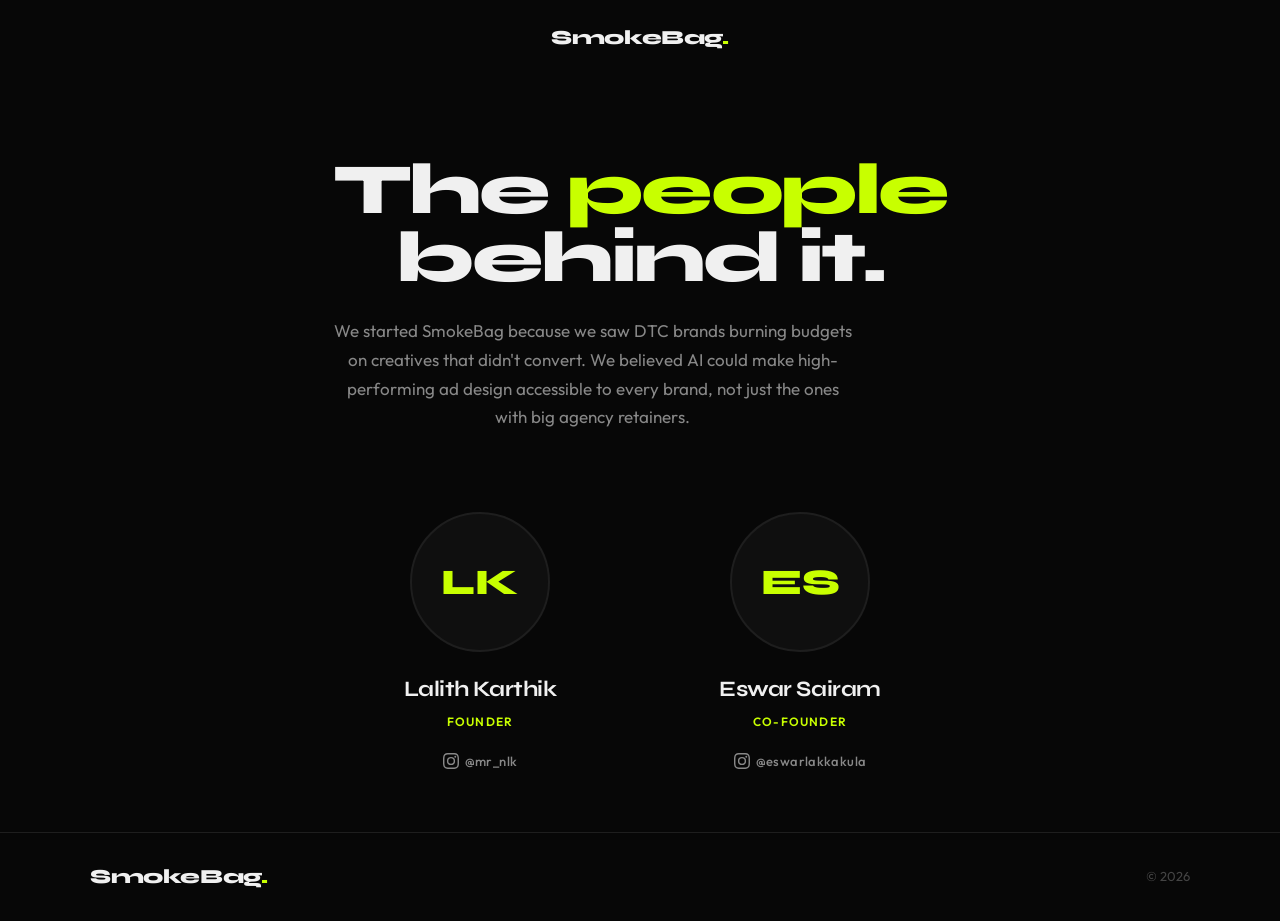
==== founders.html @ 33e17d03 "Add standalone founders page with founder and co-founder profiles Co-Authored-By: Claude Opus 4.6 (1" ====
<!DOCTYPE html>
<html lang="en" style="color-scheme: dark">
<head>
  <meta charset="UTF-8">
  <meta name="viewport" content="width=device-width, initial-scale=1.0">
  <meta name="theme-color" content="#070707">
  <title>SmokeBag - Founders</title>
  <link rel="icon" type="image/png" href="favicon.png">
  <link rel="apple-touch-icon" href="favicon.png">
  <link rel="preconnect" href="https://fonts.googleapis.com">
  <link rel="preconnect" href="https://fonts.gstatic.com" crossorigin>
  <link href="https://fonts.googleapis.com/css2?family=Outfit:wght@400;500;600&family=Syne:wght@700;800&display=swap" rel="stylesheet">
  <style>
    :root {
      --bg:         #070707;
      --surface:    #0f0f0f;
      --border:     #1e1e1e;
      --text:       #f0f0f0;
      --text-2:     #888888;
      --text-3:     #444444;
      --accent:     #c8ff00;
      --accent-dim: #8aaf00;
      --radius:     6px;
    }

    *, *::before, *::after { box-sizing: border-box; margin: 0; padding: 0; }
    html { scroll-behavior: smooth; }
    body {
      background: var(--bg);
      color: var(--text);
      font-family: 'Outfit', system-ui, -apple-system, sans-serif;
      font-size: 16px;
      line-height: 1.6;
      -webkit-font-smoothing: antialiased;
      overflow-x: hidden;
      min-height: 100dvh;
      display: flex;
      flex-direction: column;
    }
    a { color: inherit; text-decoration: none; }
    .accent { color: var(--accent); }

    .nav {
      padding: 22px 40px;
      display: flex;
      align-items: center;
      justify-content: center;
    }
    .nav-logo {
      font-family: 'Syne', sans-serif;
      font-weight: 800;
      font-size: 20px;
      letter-spacing: -0.02em;
      color: var(--text);
    }

    .founders {
      flex: 1;
      display: flex;
      flex-direction: column;
      align-items: center;
      justify-content: center;
      padding: 80px 40px 60px;
      gap: 80px;
    }

    .founders-heading {
      text-align: center;
    }
    .founders-heading h1 {
      font-family: 'Syne', sans-serif;
      font-weight: 800;
      font-size: clamp(36px, 6vw, 72px);
      line-height: 0.95;
      letter-spacing: -0.04em;
    }
    .founders-heading p {
      margin-top: 24px;
      font-size: 17px;
      color: var(--text-2);
      max-width: 520px;
      line-height: 1.7;
    }

    .founders-grid {
      display: flex;
      gap: 60px;
      align-items: flex-start;
      justify-content: center;
      flex-wrap: wrap;
    }

    .founder-card {
      display: flex;
      flex-direction: column;
      align-items: center;
      gap: 20px;
      width: 260px;
    }

    .founder-avatar {
      width: 140px;
      height: 140px;
      border-radius: 50%;
      border: 2px solid var(--border);
      display: flex;
      align-items: center;
      justify-content: center;
      font-family: 'Syne', sans-serif;
      font-weight: 800;
      font-size: 36px;
      color: var(--accent);
      background: var(--surface);
      transition: border-color 0.3s, box-shadow 0.3s;
    }
    .founder-card:hover .founder-avatar {
      border-color: var(--accent);
      box-shadow: 0 0 40px rgba(200, 255, 0, 0.08);
    }

    .founder-info {
      text-align: center;
    }
    .founder-name {
      font-family: 'Syne', sans-serif;
      font-weight: 700;
      font-size: 22px;
      letter-spacing: -0.02em;
    }
    .founder-role {
      font-size: 12px;
      font-weight: 600;
      letter-spacing: 0.1em;
      text-transform: uppercase;
      color: var(--accent);
      margin-top: 4px;
    }

    .founder-link {
      display: inline-flex;
      align-items: center;
      gap: 6px;
      font-size: 13px;
      font-weight: 500;
      color: var(--text-2);
      letter-spacing: 0.03em;
      transition: color 0.2s;
    }
    .founder-link:hover { color: var(--accent); }
    .founder-link svg {
      width: 16px;
      height: 16px;
      fill: currentColor;
    }

    .footer {
      padding: 28px 40px;
      border-top: 1px solid var(--border);
    }
    .footer-inner {
      max-width: 1100px;
      margin: 0 auto;
      display: flex;
      align-items: center;
      justify-content: space-between;
    }
    .footer-copy { font-size: 13px; color: var(--text-3); }

    :focus-visible {
      outline: 2px solid var(--accent);
      outline-offset: 3px;
    }
    a:focus:not(:focus-visible) { outline: none; }

    @media (prefers-reduced-motion: reduce) {
      *, *::before, *::after {
        transition-duration: 0.01ms !important;
      }
    }

    @media (max-width: 768px) {
      .nav { padding: 18px 20px; }
      .founders { padding: 60px 24px 40px; gap: 60px; }
      .founders-grid { gap: 48px; }
      .footer { padding: 24px 20px; }
    }
  </style>
</head>
<body>

  <nav class="nav">
    <span class="nav-logo">SmokeBag<span class="accent">.</span></span>
  </nav>

  <main class="founders">
    <div class="founders-heading">
      <h1>The <span class="accent">people</span><br>behind it.</h1>
      <p>We started SmokeBag because we saw DTC brands burning budgets on creatives that didn't convert. We believed AI could make high-performing ad design accessible to every brand, not just the ones with big agency retainers.</p>
    </div>

    <div class="founders-grid">
      <div class="founder-card">
        <div class="founder-avatar">LK</div>
        <div class="founder-info">
          <div class="founder-name">Lalith Karthik</div>
          <div class="founder-role">Founder</div>
        </div>
        <a href="https://www.instagram.com/mr_nlk/" target="_blank" rel="noopener" class="founder-link">
          <svg viewBox="0 0 24 24" xmlns="http://www.w3.org/2000/svg"><path d="M12 2.163c3.204 0 3.584.012 4.85.07 3.252.148 4.771 1.691 4.919 4.919.058 1.265.069 1.645.069 4.849 0 3.205-.012 3.584-.069 4.849-.149 3.225-1.664 4.771-4.919 4.919-1.266.058-1.644.07-4.85.07-3.204 0-3.584-.012-4.849-.07-3.26-.149-4.771-1.699-4.919-4.92-.058-1.265-.07-1.644-.07-4.849 0-3.204.013-3.583.07-4.849.149-3.227 1.664-4.771 4.919-4.919 1.266-.057 1.645-.069 4.849-.069zM12 0C8.741 0 8.333.014 7.053.072 2.695.272.273 2.69.073 7.052.014 8.333 0 8.741 0 12c0 3.259.014 3.668.072 4.948.2 4.358 2.618 6.78 6.98 6.98C8.333 23.986 8.741 24 12 24c3.259 0 3.668-.014 4.948-.072 4.354-.2 6.782-2.618 6.979-6.98.059-1.28.073-1.689.073-4.948 0-3.259-.014-3.667-.072-4.947-.196-4.354-2.617-6.78-6.979-6.98C15.668.014 15.259 0 12 0zm0 5.838a6.162 6.162 0 100 12.324 6.162 6.162 0 000-12.324zM12 16a4 4 0 110-8 4 4 0 010 8zm6.406-11.845a1.44 1.44 0 100 2.881 1.44 1.44 0 000-2.881z"/></svg>
          @mr_nlk
        </a>
      </div>

      <div class="founder-card">
        <div class="founder-avatar">ES</div>
        <div class="founder-info">
          <div class="founder-name">Eswar Sairam</div>
          <div class="founder-role">Co-Founder</div>
        </div>
        <a href="https://www.instagram.com/eswarlakkakula/" target="_blank" rel="noopener" class="founder-link">
          <svg viewBox="0 0 24 24" xmlns="http://www.w3.org/2000/svg"><path d="M12 2.163c3.204 0 3.584.012 4.85.07 3.252.148 4.771 1.691 4.919 4.919.058 1.265.069 1.645.069 4.849 0 3.205-.012 3.584-.069 4.849-.149 3.225-1.664 4.771-4.919 4.919-1.266.058-1.644.07-4.85.07-3.204 0-3.584-.012-4.849-.07-3.26-.149-4.771-1.699-4.919-4.92-.058-1.265-.07-1.644-.07-4.849 0-3.204.013-3.583.07-4.849.149-3.227 1.664-4.771 4.919-4.919 1.266-.057 1.645-.069 4.849-.069zM12 0C8.741 0 8.333.014 7.053.072 2.695.272.273 2.69.073 7.052.014 8.333 0 8.741 0 12c0 3.259.014 3.668.072 4.948.2 4.358 2.618 6.78 6.98 6.98C8.333 23.986 8.741 24 12 24c3.259 0 3.668-.014 4.948-.072 4.354-.2 6.782-2.618 6.979-6.98.059-1.28.073-1.689.073-4.948 0-3.259-.014-3.667-.072-4.947-.196-4.354-2.617-6.78-6.979-6.98C15.668.014 15.259 0 12 0zm0 5.838a6.162 6.162 0 100 12.324 6.162 6.162 0 000-12.324zM12 16a4 4 0 110-8 4 4 0 010 8zm6.406-11.845a1.44 1.44 0 100 2.881 1.44 1.44 0 000-2.881z"/></svg>
          @eswarlakkakula
        </a>
      </div>
    </div>
  </main>

  <footer class="footer">
    <div class="footer-inner">
      <span class="nav-logo">SmokeBag<span class="accent">.</span></span>
      <span class="footer-copy">&copy; 2026</span>
    </div>
  </footer>

</body>
</html>
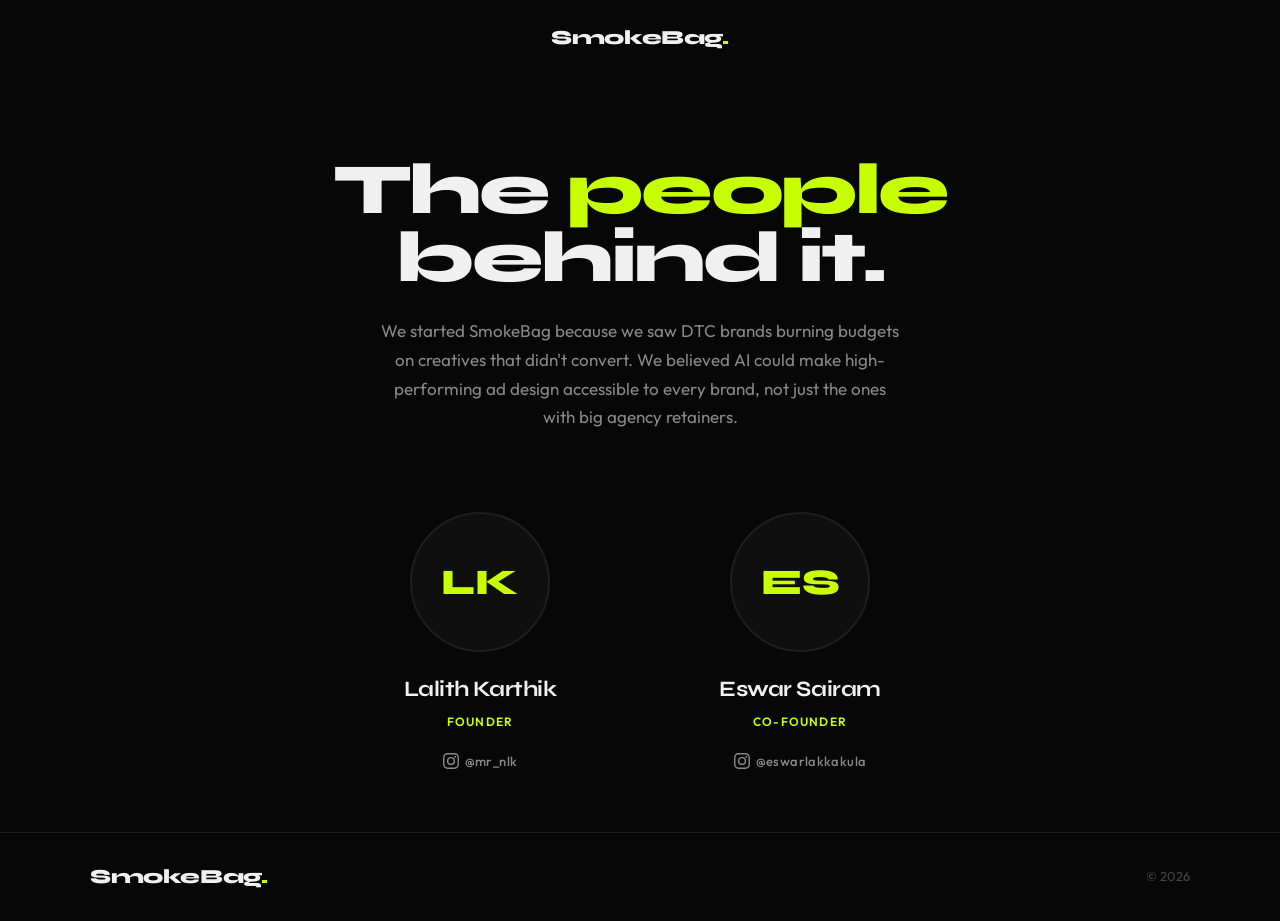
==== commit 21ef262b: "Center description text on founders page" ====
--- a/founders.html
+++ b/founders.html
@@ -75,11 +75,12 @@
       letter-spacing: -0.04em;
     }
     .founders-heading p {
-      margin-top: 24px;
+      margin: 24px auto 0;
       font-size: 17px;
       color: var(--text-2);
       max-width: 520px;
       line-height: 1.7;
+      text-align: center;
     }
 
     .founders-grid {
